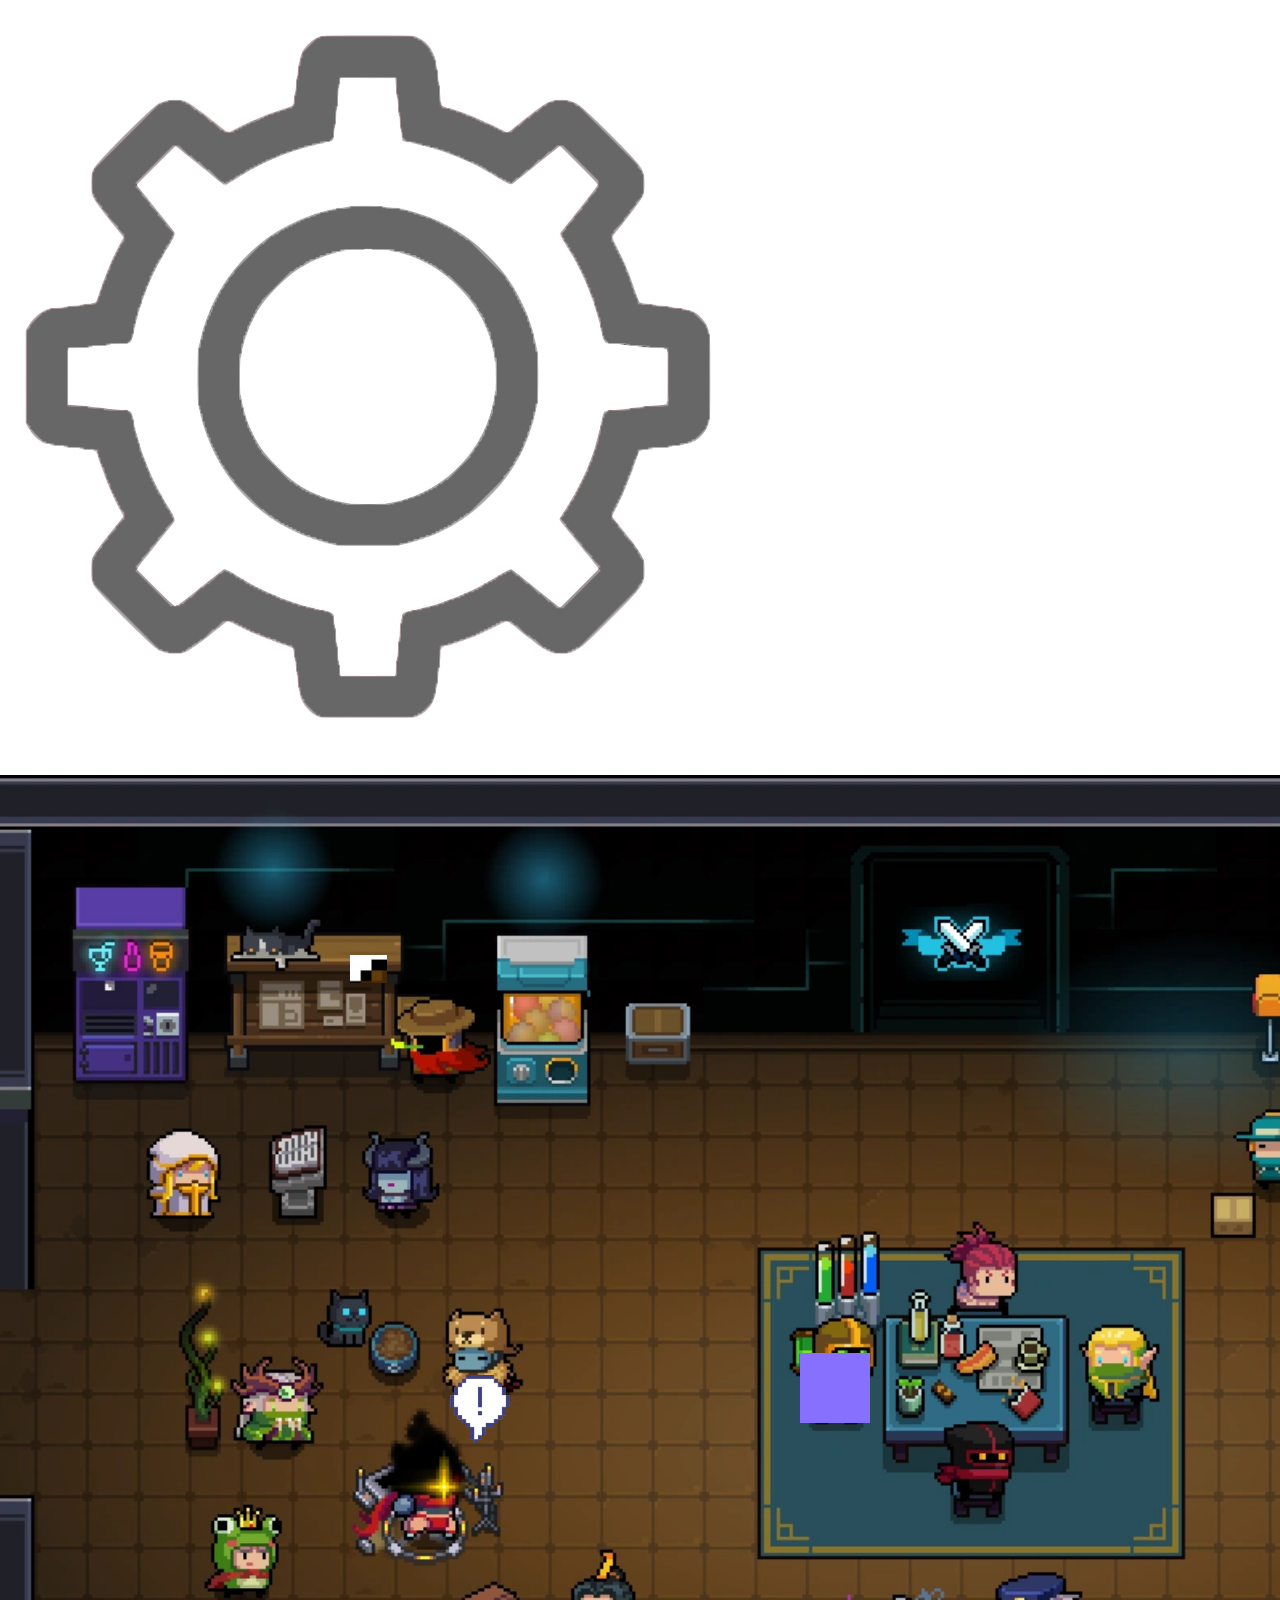
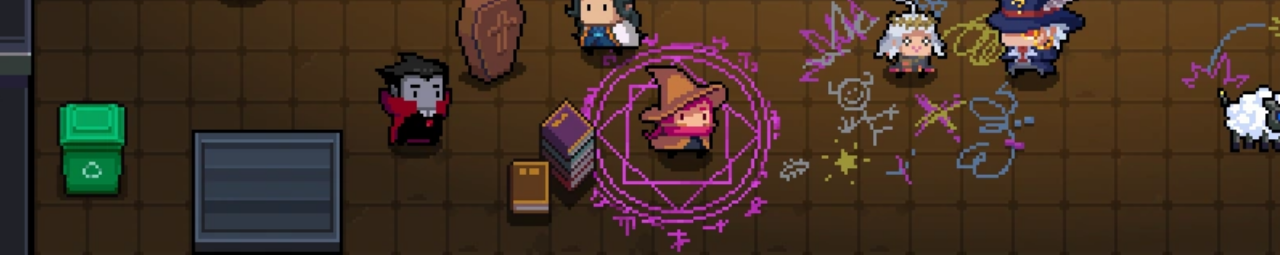
==== project/Spiel/game.html @ d5a0856f "Add initial project files including HTML, CSS, and JavaScript for "Relikt Der FInsternis" - Created " ====
<!DOCTYPE html>
<html lang="en">
<head>
    <meta charset="UTF-8">
    <meta name="viewport" content="width=device-width, initial-scale=1.0">
    <title>Sprite Game</title>
    <link rel="stylesheet" href="./css/game.css">
    <script src="./js/spritegame_detectCollisions.js" defer></script>
    <script src="./js/spritegame_keyevents.js" defer></script>
    <script src="./js/spritegame_player.js" defer></script>
    <script src="./js/spritegame_loop.js" defer></script>
    <script src="./js/spritegame_main.js" defer></script>
</head>
<body>
    <div id="dashboard">
        <div id="debug_output"></div>
    </div>

    <div id="SettingsButton" onclick="settings()">
        <img src="../img/Sonstige/Einstellungen.png" alt="">

    </div>

    <div id="surface">
        <div id="player">
            <img id="spriteImg" src = "./img/Alchemist_0.jpg" alt="sprite"/>
        </div>
        <div id="Sprechblase">
            <img src="./img/text.png " alt="">
        </div>
        <div id="Sessel"></div>

        <video id="Video" src="./video/Startraum.mp4" width="1920px" height="1080px">
            <source src="./video/Startraum.mp4" type="video/mp4">
        </video>

        <div id="StartGame">

        </div>
    </div>
</body>
</html>
---- project/Spiel/css/game.css ----
html, body {
  margin: 0;
  padding: 0;
}

#surface {
  background-image: url(../img/hintergrund/Startraum.webp);
  height: 1080px;
  width: 1920px;
  position: relative; 
  margin: 0 auto;
  transform-origin: top;
  overflow: hidden;
  background-size: cover;
  background-position: center;
  background-repeat: no-repeat;
}

#player {
  position: absolute;
  width: 37px;
  height: 28px;
  overflow: hidden;
  opacity: 0;
}

#spriteImg {
  height: 300px;
  bottom: 49px;
  position: relative;
}

#dashboard{
  display: flex;
  position: absolute;
  visibility: hidden;
}

#Sprechblase{
  display: flex;
  position: relative;
  top: 600px;
  left: 450px;
}

#Sprechblase img{
    width: 60px;
    height: auto;
    transform: scaleX(-1);
}

#Sessel{
  display: flex;
  position: relative;
  background-color: rgb(136, 112, 255);
  width: 70px;
  height: 70px;
  top: 510px;
  left: 800px;
}
#Video{
  position: absolute;
  top: 0;
  left: 0;
  z-index: -1;
}
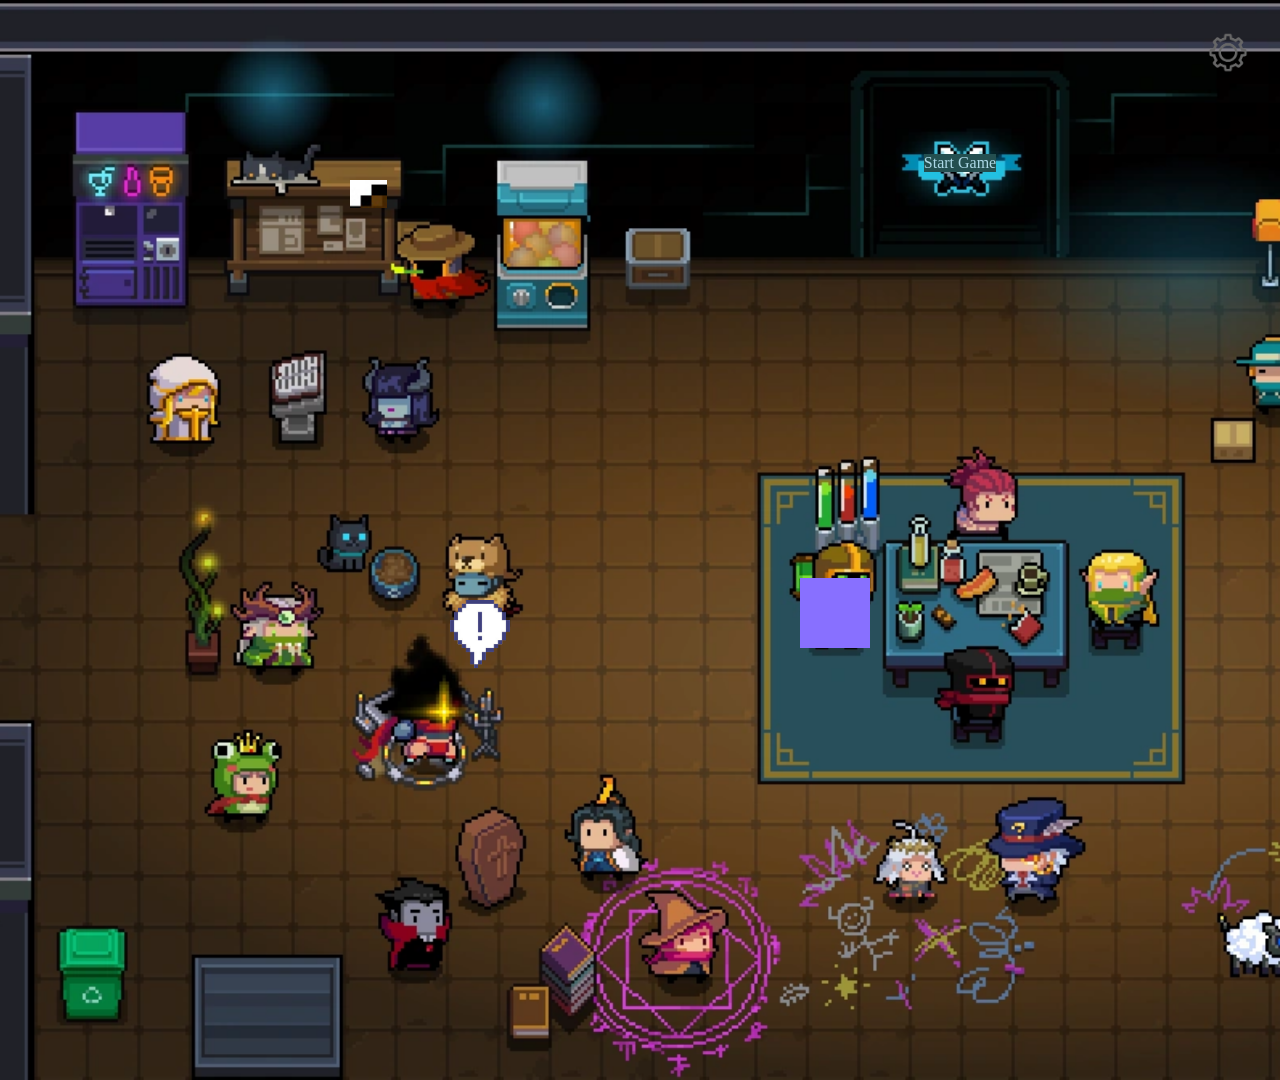
==== commit 2381648a: "Implement settings menu with GSAP animations and update game HTML structure" ====
--- a/project/Spiel/game.html
+++ b/project/Spiel/game.html
@@ -30,6 +30,10 @@
         </div>
         <div id="Sessel"></div>
 
+        <div id="StartGame">
+            <p>Start Game</p> 
+        </div>
+
         <video id="Video" src="./video/Startraum.mp4" width="1920px" height="1080px">
             <source src="./video/Startraum.mp4" type="video/mp4">
         </video>
@@ -38,5 +42,6 @@
 
         </div>
     </div>
+    <div id="settings"></div>
 </body>
 </html>
--- a/project/Spiel/css/game.css
+++ b/project/Spiel/css/game.css
@@ -64,3 +64,132 @@
   left: 0;
   z-index: -1;
 }
+
+#SettingsButton{
+    position: absolute;
+    right: 20px;
+    top: 20px;
+    padding: 12px;
+    transition: 0.3s;
+    cursor: pointer;
+    z-index: 1;
+}
+
+#SettingsButton:hover{
+    transform: scale(1.1) rotate(50deg);
+}
+
+#SettingsButton img{
+    width: 40px;
+}
+
+#Karakter img{
+    width: 400px;
+}
+
+#settings{
+    position: fixed;
+    inset: 0;
+    margin: auto;
+    width: min(80vw, 520px);
+    height: min(80vh, 560px);
+    background: rgba(0, 0, 0, 0.6);
+    backdrop-filter: blur(10px);
+    display: none;
+    justify-content: center;
+    align-items: center;
+    z-index: 1000;
+    padding: 16px;
+}
+
+#SettingsContent{
+    width: 100%;
+    height: 100%;
+    background: linear-gradient(145deg, #F9B315, #e0a000);
+    border-radius: 24px;
+    box-shadow: 0 20px 40px rgba(0, 0, 0, 0.3);
+    display: flex;
+    flex-direction: column;
+    gap: 20px;
+    padding: 24px;
+    position: relative;
+    color: rgb(61, 58, 72);
+}
+
+#CloseSettings{
+    position: absolute;
+    top: 18px;
+    right: 18px;
+    width: 40px;
+    height: 40px;
+    display: flex;
+    justify-content: center;
+    align-items: center;
+    color: black;
+    font-size: 1.2rem;
+    cursor: pointer;
+    transition: transform 0.2s ease;
+}
+
+#CloseSettings:hover{
+    transform: scale(1.05);
+}
+
+#SettingsHeader{
+    display: flex;
+    justify-content: center;
+    align-items: center;
+    padding-top: 10px;
+}
+
+#SettingsHeader h2{
+    margin: 0;
+    font-size: 2rem;
+    letter-spacing: 0.02em;
+    color: black;
+}
+
+#SettingsBody{
+    display: flex;
+    flex-direction: column;
+    gap: 18px;
+    justify-content: center;
+    align-items: center;
+    text-align: center;
+    flex: 1;
+}
+
+.SettingsGroup p{
+    margin: 0;
+    font-size: 1.25rem;
+    font-weight: 700;
+    color: rgb(34, 34, 34);
+}
+
+.SettingsButton{
+    width: 100%;
+    min-height: 52px;
+    border-radius: 16px;
+    border: none;
+    background: linear-gradient(135deg, #357172, #244f50);
+    color: white;
+    font-size: 1rem;
+    cursor: pointer;
+    box-shadow: 0 10px 20px rgba(0, 0, 0, 0.18);
+    transition: transform 0.2s ease, box-shadow 0.2s ease;
+}
+
+.SettingsButton:hover{
+    transform: translateY(-2px);
+    box-shadow: 0 14px 24px rgba(0, 0, 0, 0.22);
+}
+
+#StartGame{
+  display: flex;
+  justify-content: center;
+}
+
+#StartGame p{
+  color: lightblue;
+  background-color: #244f50;
+}
